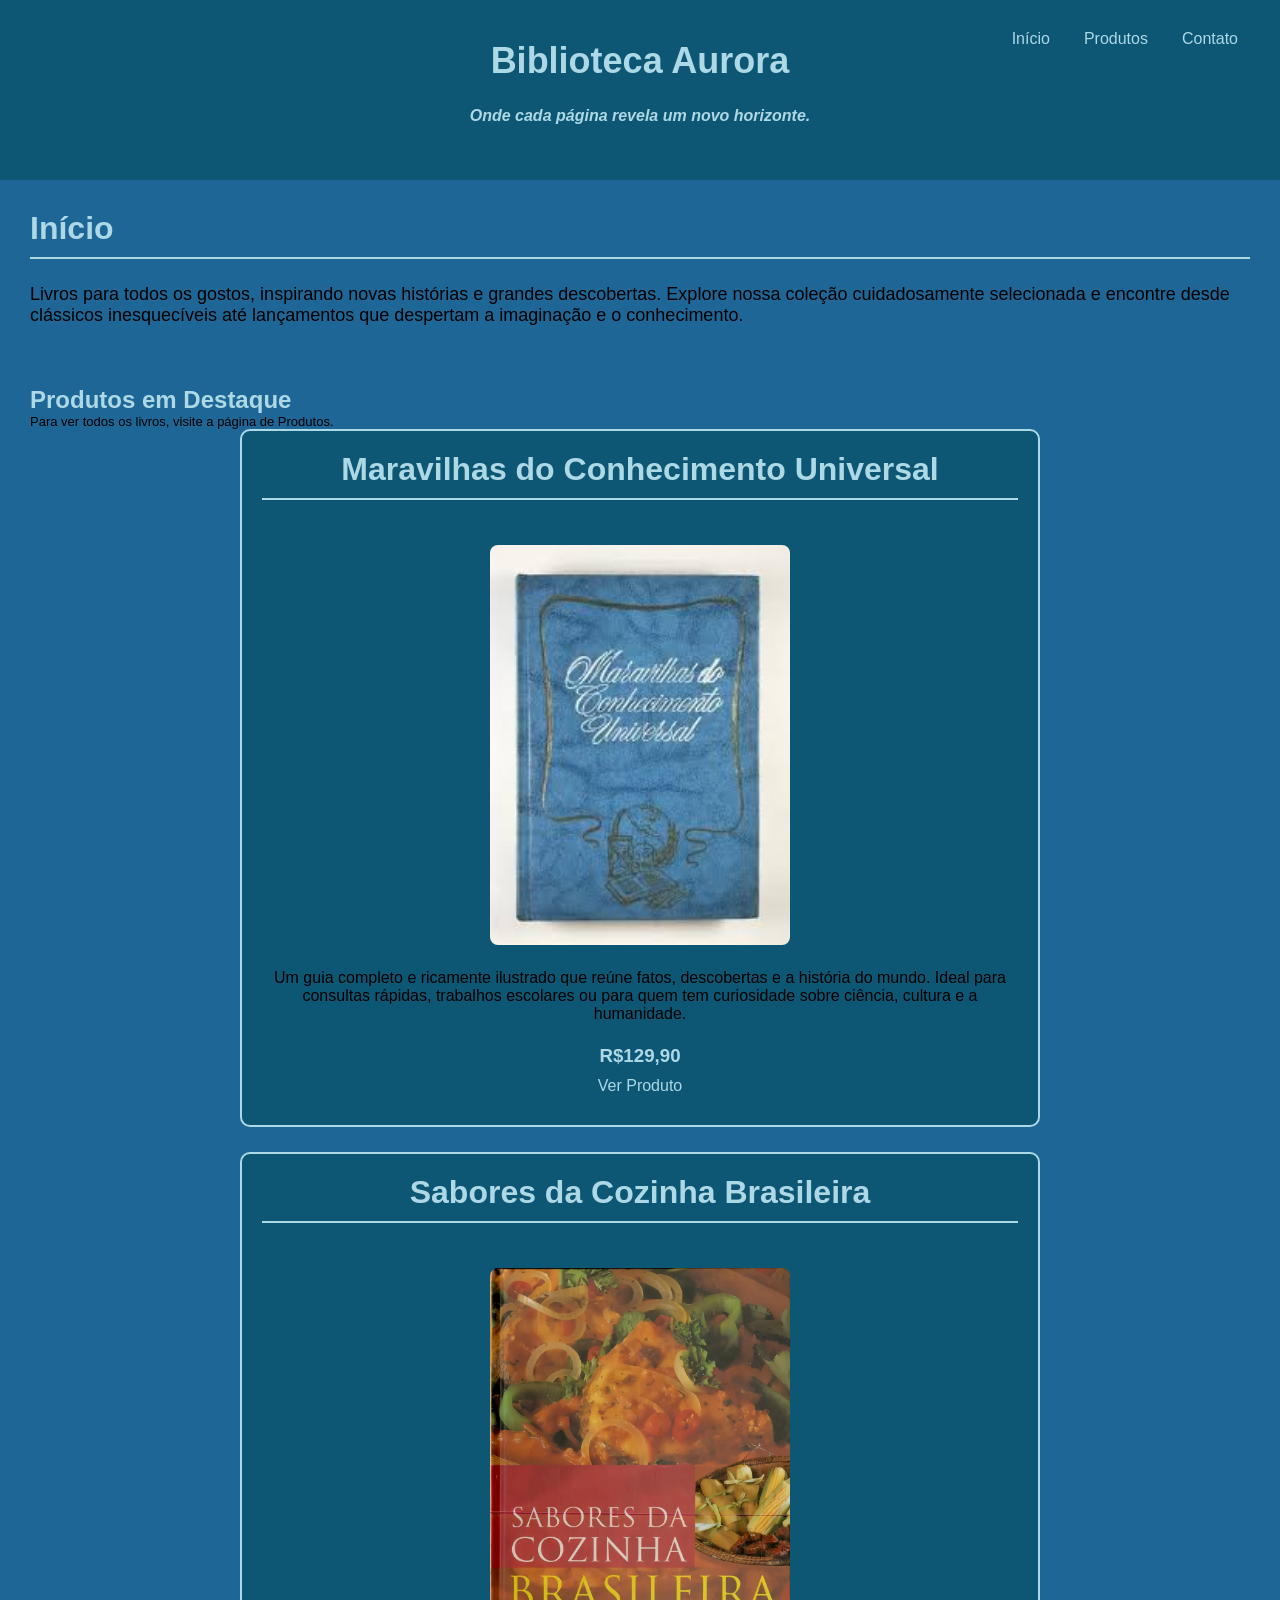
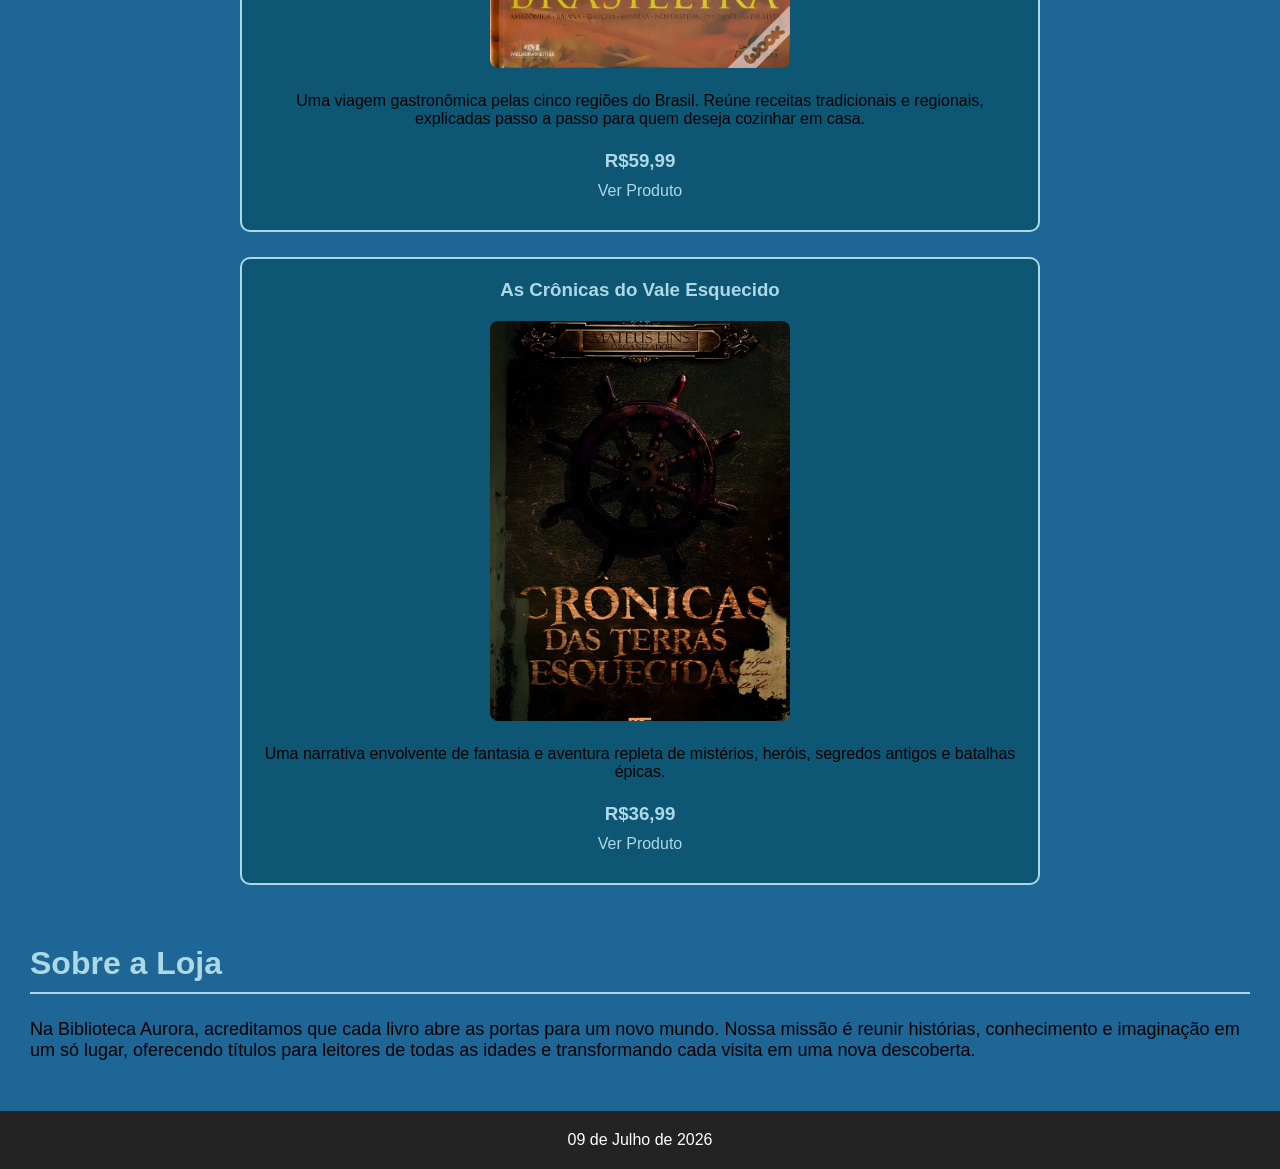
==== index.html @ 3c2f038d "Add files via upload" ====
<!DOCTYPE html>
<html lang="pt-br">

<head>
    <meta charset="UTF-8">
    <meta name="viewport" content="width=device-width, initial-scale=1.0">
    <title>Biblioteca Aurora</title>
    <link rel="stylesheet" href="style.css">
</head>

<body>
<!--Header e menu de navegação, visto em todas as páginas-->
    <header>
        <h1>Biblioteca Aurora</h1>
        <h3>Onde cada página revela um novo horizonte.</h3>

        <nav>
            <ul>
                <li><a href="index.html">Início</a></li>
                <li><a href="produtos.html">Produtos</a></li>
                <li><a href="contato.html">Contato</a></li>
            </ul>
        </nav>
    </header>

    <main>
<!--Banner-->
        <section class="banner">
            <h2>Início</h2>
            <p>Livros para todos os gostos, inspirando novas histórias e grandes descobertas. Explore nossa coleção
            cuidadosamente selecionada e encontre desde clássicos inesquecíveis até lançamentos que despertam a
            imaginação e o conhecimento.</p>
        </section>

<!--Seção de produtos em destaque-->

        <section >
            <h1>Produtos em Destaque</h1>
            <p class="aviso">Para ver todos os livros, visite a página de Produtos.</p>
            <div class="produtosdestq">
                <article class="card">
                    <h2>Maravilhas do Conhecimento Universal</h2>
                    <figure>
                        <img src="enciclo.webp" alt="Enciclopédia do Conhecimento Universal">
                        <figcaption>
                            Um guia completo e ricamente ilustrado que reúne fatos, descobertas e a história do mundo.
                            Ideal para consultas rápidas, trabalhos escolares ou para quem tem curiosidade sobre
                            ciência, cultura e a humanidade.<br>
                        </figcaption>
                    </figure>
                    <h3><br>R$129,90</h3>
                    <a class="button" href="produtos.html#enciclopedia">Ver Produto</a>
                </article>
                <article class="card">
                    <h2>Sabores da Cozinha Brasileira</h2>
                    <figure>
                        <img src="culin.webp" alt="Sabores da Cozinha Brasileira">
                        <figcaption>
                            Uma viagem gastronômica pelas cinco regiões do Brasil. Reúne receitas tradicionais e
                            regionais, explicadas passo a passo para quem deseja cozinhar em casa.<br>
                        </figcaption>
                    </figure>
                    <h3> <br>R$59,99</h3>
                    <a class="button" href="produtos.html#culinaria">Ver Produto</a>
                </article>
                <article class="card">
                    <h3>As Crônicas do Vale Esquecido</h3>
                    <figure>
                        <img src="cronic.webp" alt="As Crônicas do Vale Esquecido">
                        <figcaption>
                            Uma narrativa envolvente de fantasia e aventura repleta de mistérios, heróis, segredos
                            antigos e batalhas épicas.<br>
                        </figcaption>
                    </figure>
                    <h3><br>R$36,99</h3>
                    <a class="button" href="produtos.html#cronicas">Ver Produto</a>

                </article>

            </div>

        </section>
<!--Seção sobre a loja-->
        <section class="sobre">
            <h2>Sobre a Loja</h2>

            <p>
                Na Biblioteca Aurora, acreditamos que cada livro abre as portas para um novo mundo. Nossa missão é
                reunir histórias, conhecimento e imaginação em um só lugar, oferecendo títulos para leitores de todas as
                idades e transformando cada visita em uma nova descoberta.
            </p>
        </section>
    </main>

<!--Footer, visto em todas as página-->

    <footer>
     <time datetime="2026-07-09">09 de Julho de 2026</time>
    </footer>
</body>

</html>
---- style.css ----
@font-face {
    font-family: "LeagueSpartan-Bold";
    src: url("fonts/LeagueSpartan-Bold.ttf");
}

@font-face {
    font-family: "BeVietnamPro";
    src: url("fonts/BeVietnamPro-Regular.ttf");
}

@font-face {
    font-family: "BeVietnamPro-Bold";
    src: url("fonts/BeVietnamPro-Bold.ttf");
}

* {
    margin: 0;
    padding: 0;
    box-sizing: border-box;
}

body{
    font-family: "BeVietnamPro", sans-serif;
    background-color: rgb(30, 102, 150);

    min-height: 100vh;
    display: flex;
    flex-direction: column;
}



header {
    font-size: large;
    position: relative;
    background-color:rgb(13, 87, 116);
    padding: 40px 30px;
    text-align: center;
}

header h1 {
    font-family: "LeagueSpartan-Bold", sans-serif;
    color: lightblue;
    margin-bottom: 10px;
}

header h3 {
    color: lightblue;
    padding: 15px;
    font-size: medium;
    font-style: italic;
}

nav {
    position: absolute;
    top: 30px;
    right: 30px;
}

nav ul {
    display: flex;
    list-style: none;
    gap: 10px;
    margin: 0;
    padding: 0;
    font-size: medium;
}

nav a {
    font-family: "BeVietnamPro", sans-serif;
    color: lightblue;
    text-decoration: none;
    padding: 8px 12px;
    border-radius: 6px;
}

nav a:hover {
    background-color: rgb(13, 87, 116);
    font-family: "BeVietnamPro-Bold";
}

form {
    background-color:rgb(13, 87, 116);
    border: 2px solid lightblue;
    border-radius: 10px;
    padding: 20px;
    text-align: left;
    font-size:larger;

}

h1, h2, h3, h4 {
    font-family: "LeagueSpartan-Bold", sans-serif;
    color: lightblue;
}

main{
    flex: 1;
}

main p {
    font-size: large
}

.banner p{
    font-size: large
}

.aviso{
    font-size: small
}

.produtosdestq {
    display: flex;
    justify-content: center;
    gap: 25px;
    flex-wrap: wrap;
}

.catalogo {
    display: flex;
    justify-content: center;
    gap: 25px;
    flex-wrap: wrap;
}

.card {
    max-width: 800px;
    max-height: 800px;
    background-color:rgb(13, 87, 116);
    border: 2px solid lightblue;
    border-radius: 10px;
    padding: 20px;
    text-align: center;
}

section {
    padding: 30px;
}

section h2 {
    font-size: 2rem;
    border-bottom: 2px solid lightblue;
    padding-bottom: 10px;
    margin-bottom: 25px; 
}

img {
    width: 300px;
    height: 400px;
    object-fit: cover;
    border-radius: 8px;
    margin: 20px auto;
}

.button {
    display:inline-block;
    padding: 10px 20px;
    background-color:rgb(13, 87, 116);
    color:lightblue;
    border-radius: 8px;
    text-decoration: none;
    cursor: pointer;
}

.button:hover {
    font-family: "BeVietnamPro-Bold";
    background-color:rgb(13, 87, 116);
}

footer {
    background-color: rgb(35, 35, 35);
    color:white;
    padding: 20px;
    margin-top: 20px;
    text-align: center;
}
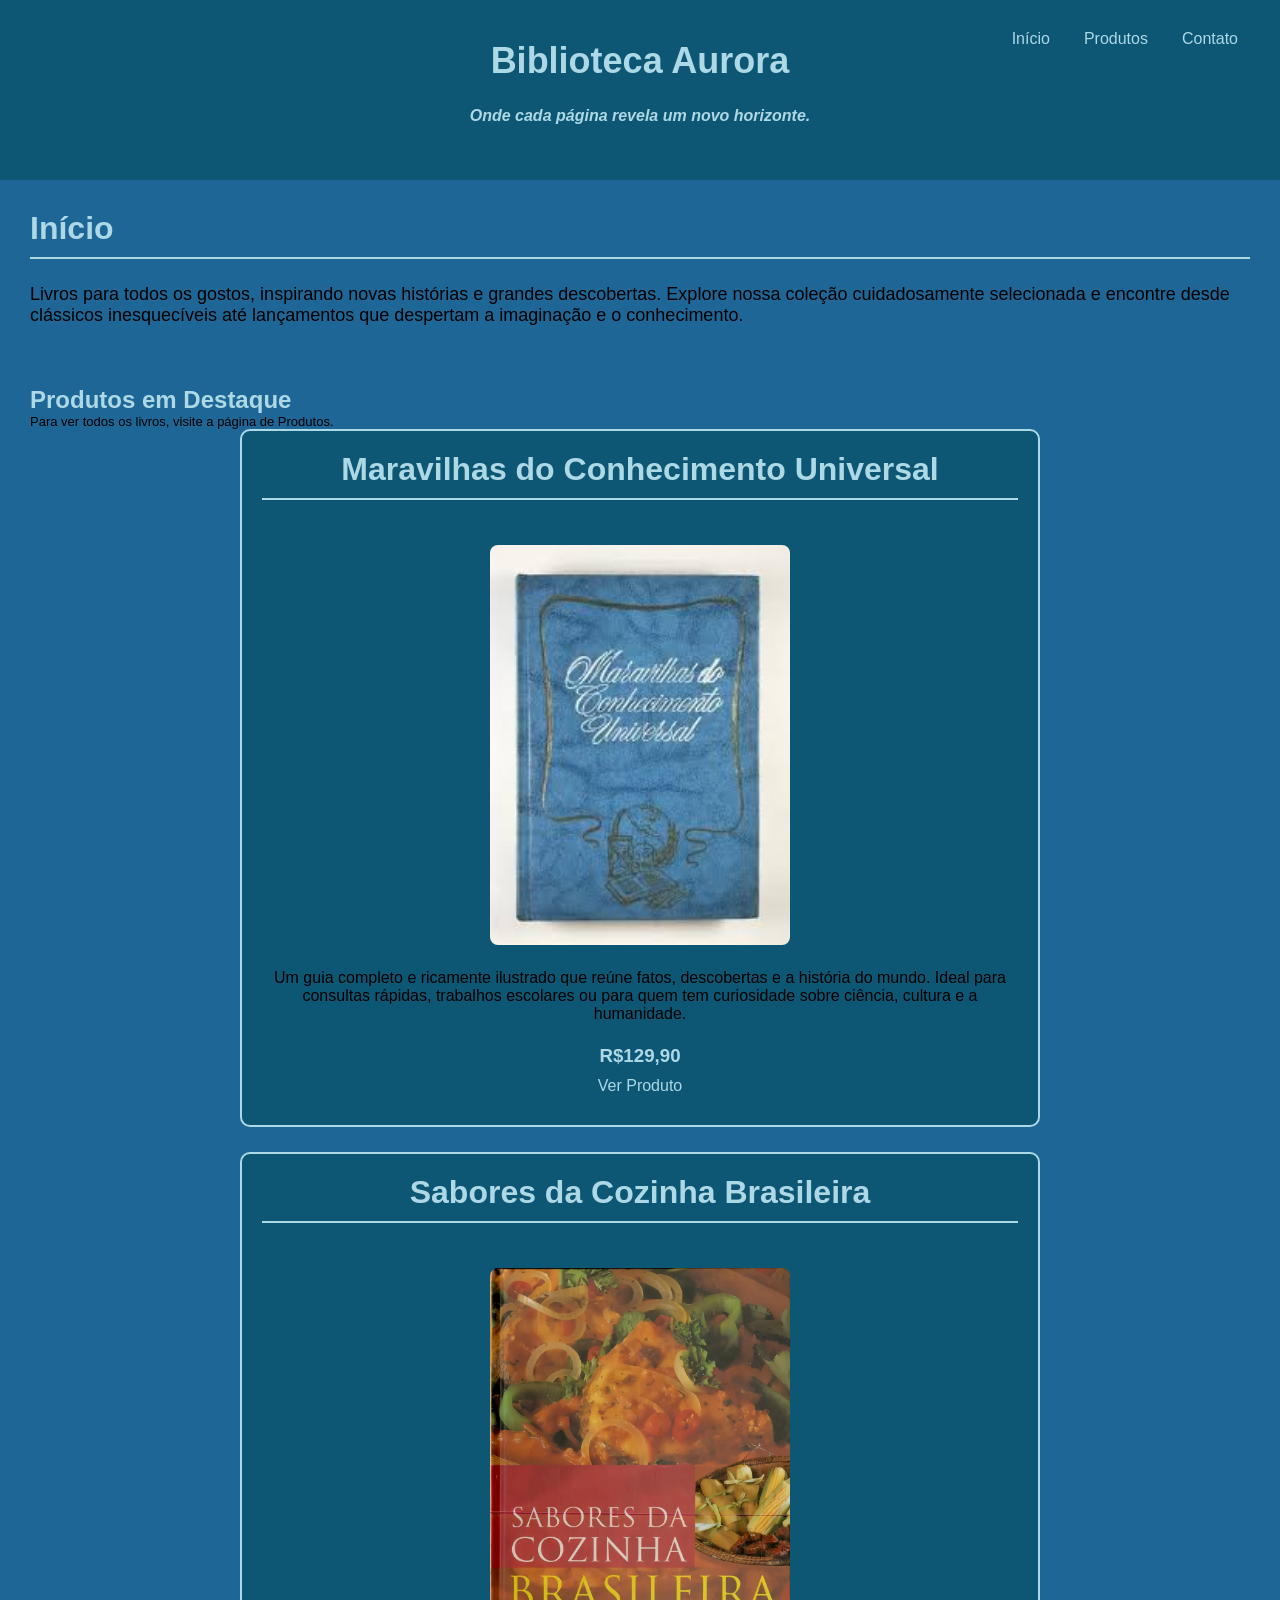
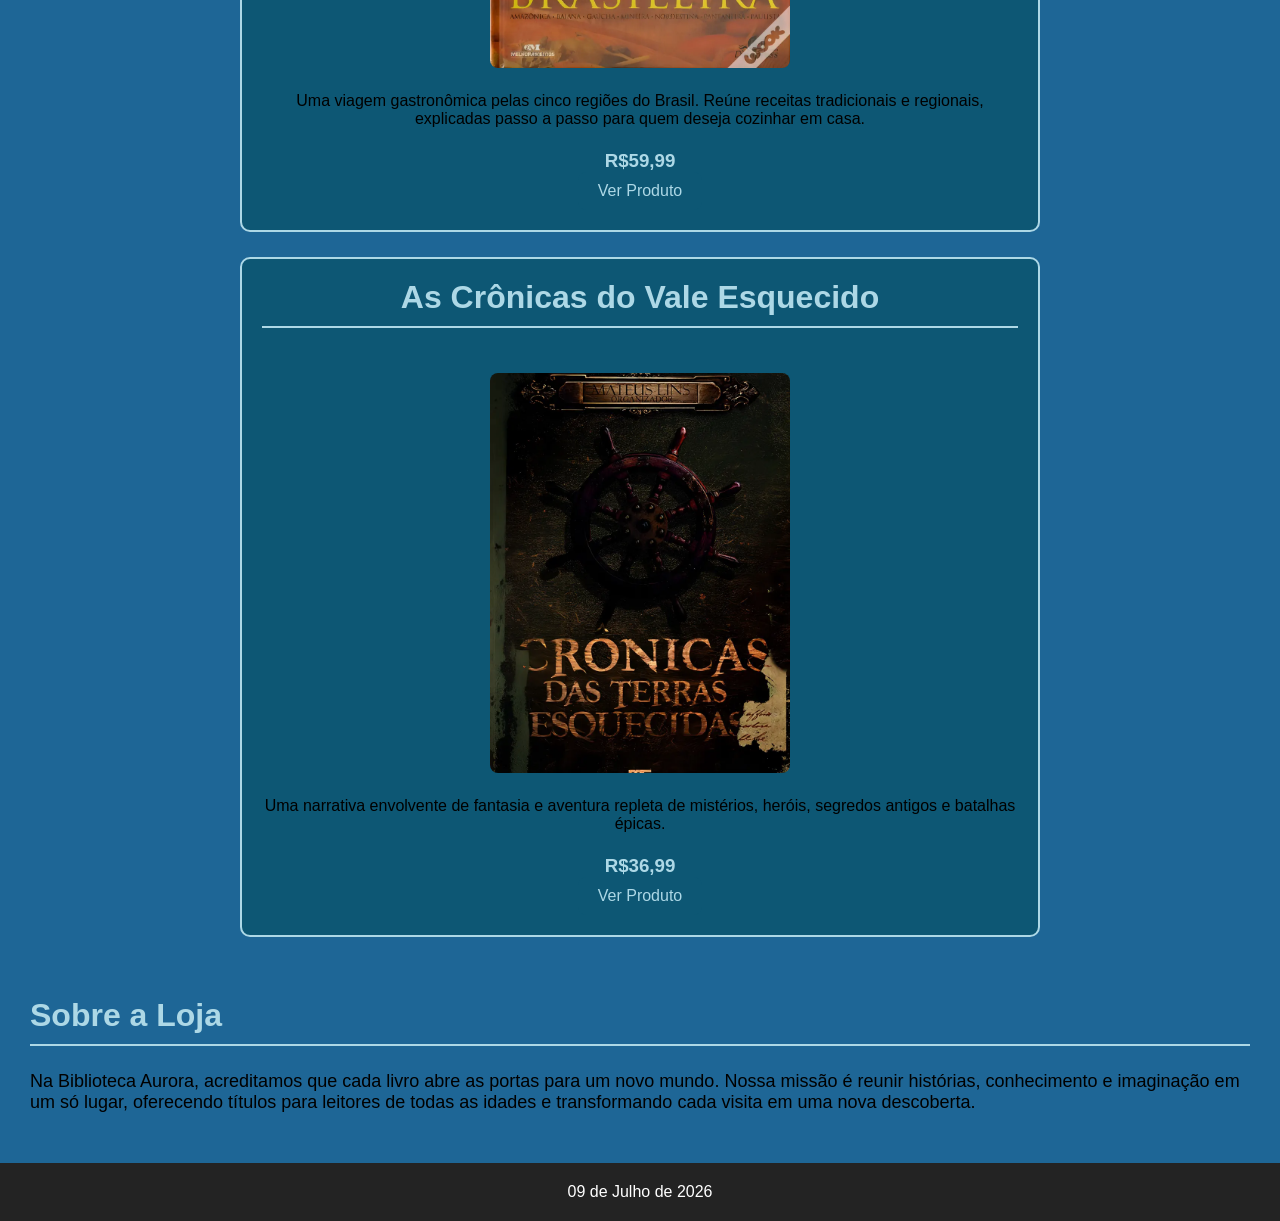
==== commit f9342b33: "Update index.html" ====
--- a/index.html
+++ b/index.html
@@ -64,7 +64,7 @@
                     <a class="button" href="produtos.html#culinaria">Ver Produto</a>
                 </article>
                 <article class="card">
-                    <h3>As Crônicas do Vale Esquecido</h3>
+                    <h2>As Crônicas do Vale Esquecido</h2>
                     <figure>
                         <img src="cronic.webp" alt="As Crônicas do Vale Esquecido">
                         <figcaption>
@@ -99,4 +99,4 @@
     </footer>
 </body>
 
-</html>+</html>
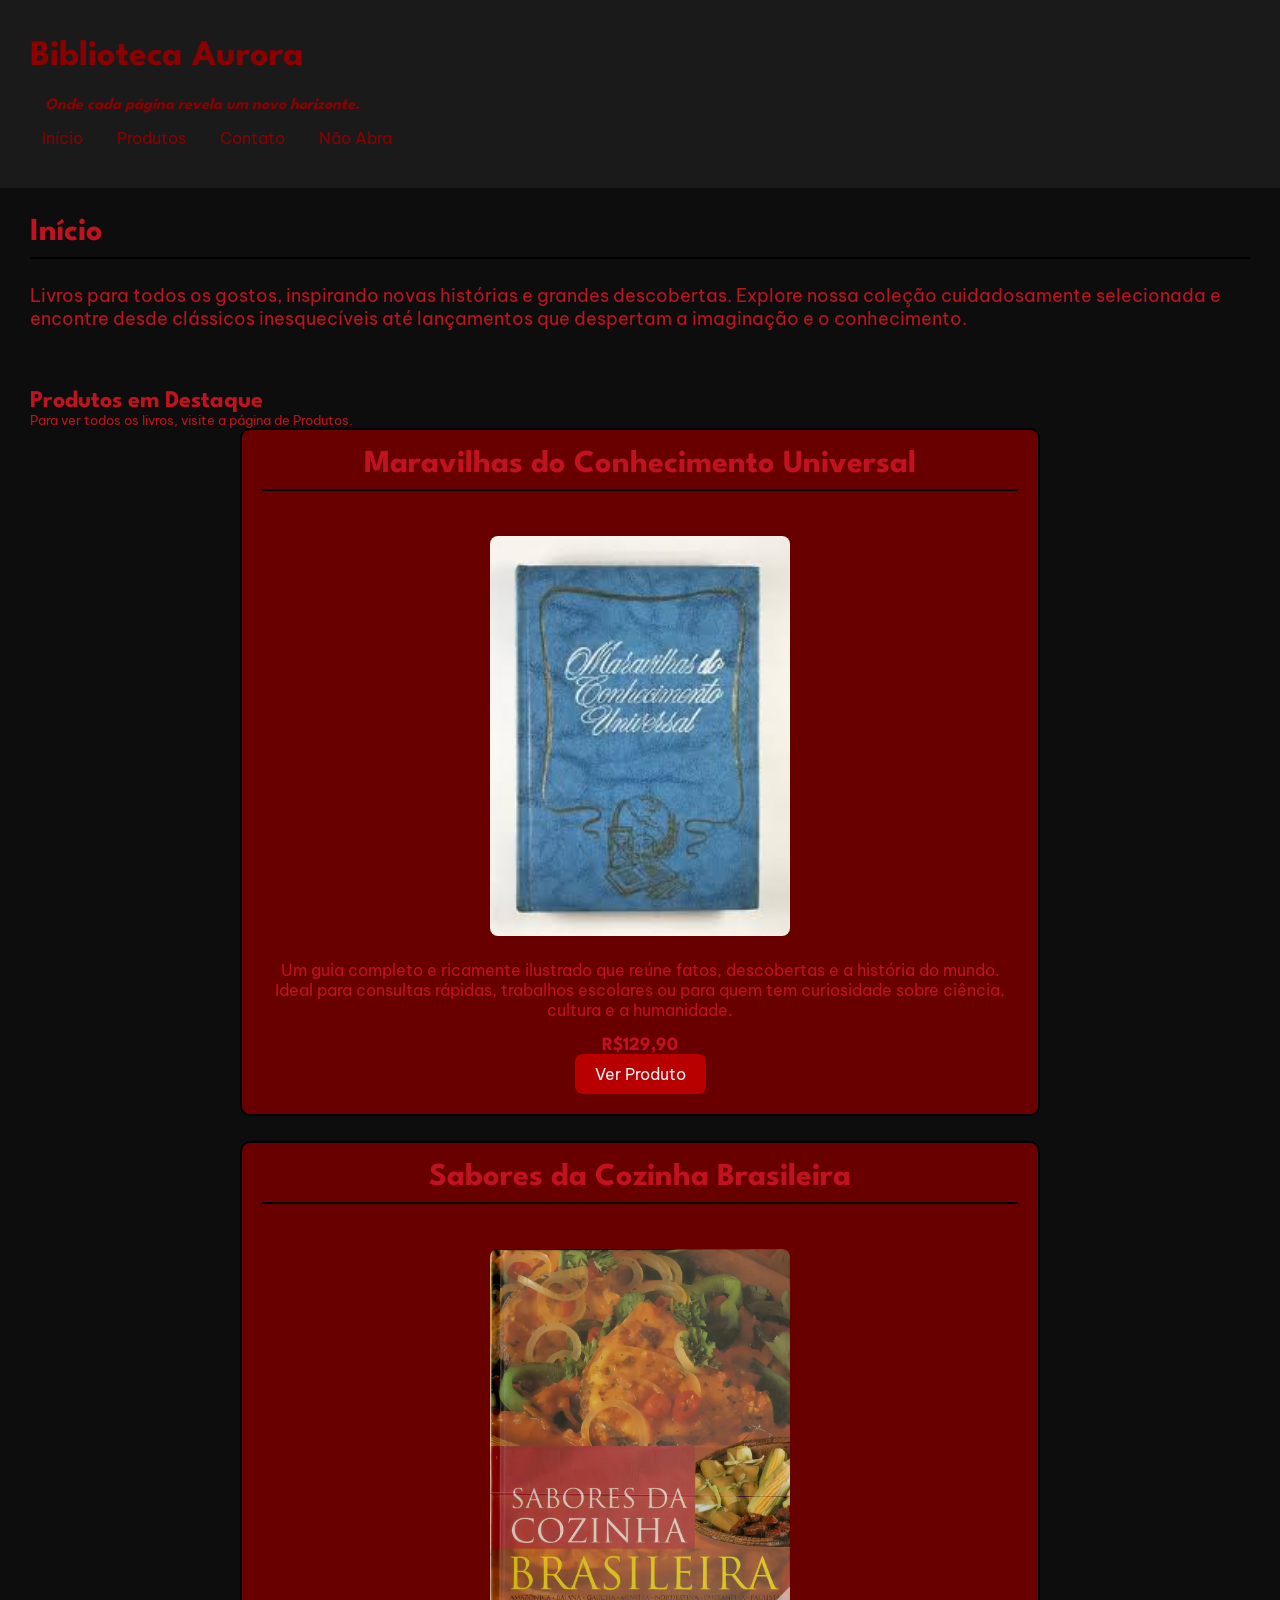
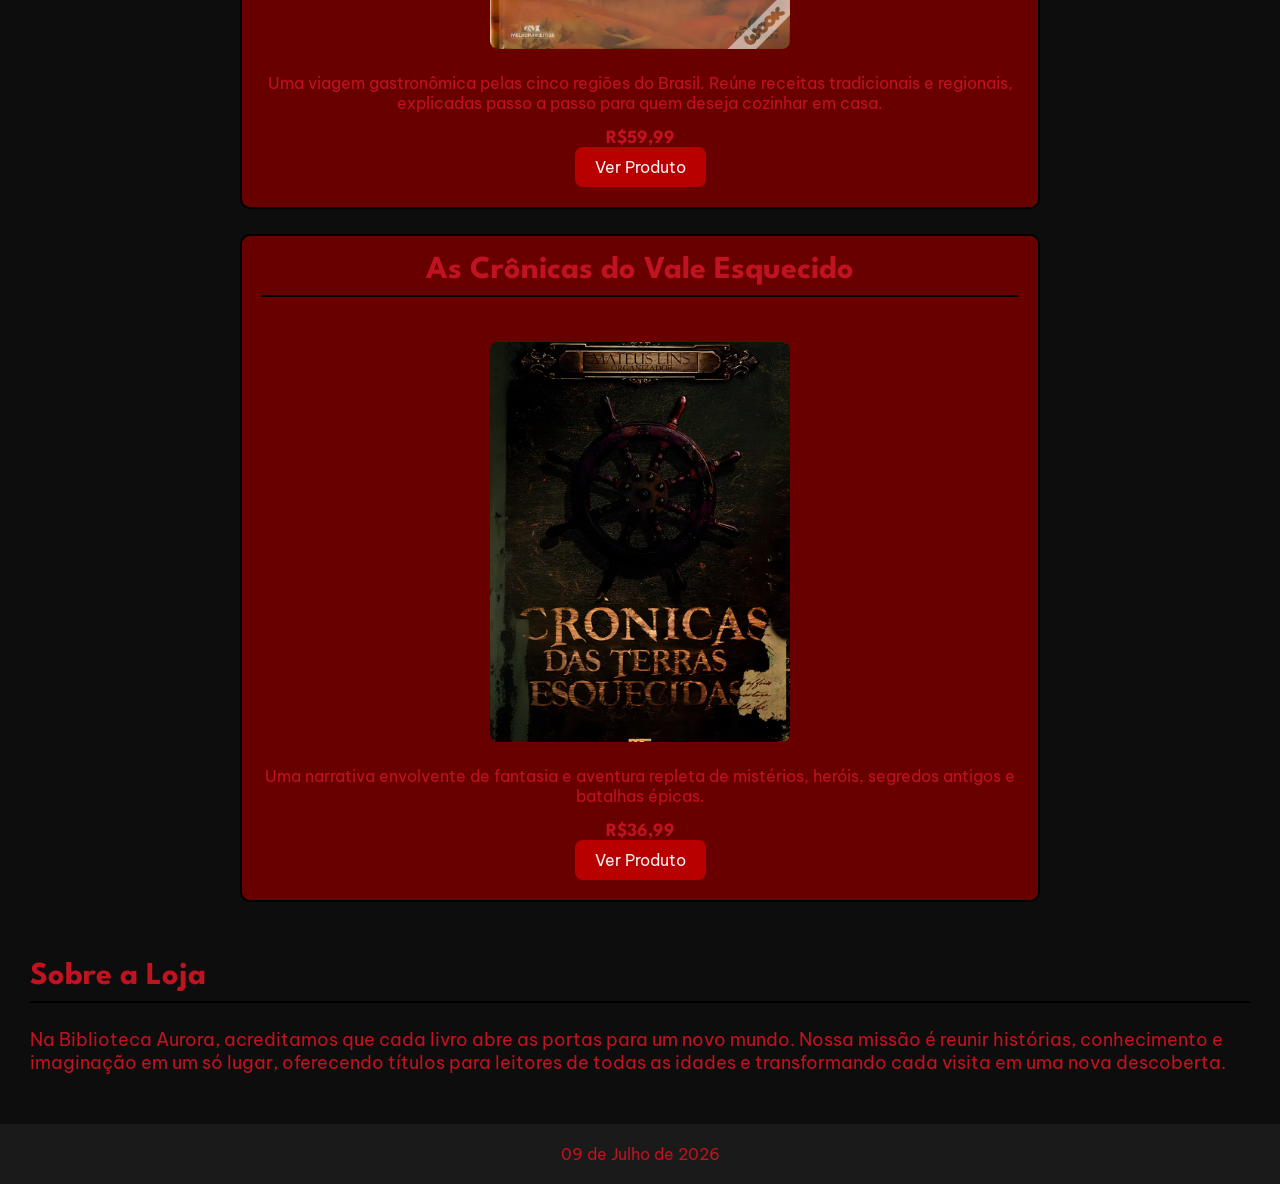
==== commit cebbfa31: "satanico2" ====
--- a/index.html
+++ b/index.html
@@ -1,102 +1,109 @@
-<!DOCTYPE html>
+<!doctype html>
 <html lang="pt-br">
+  <head>
+    <meta charset="UTF-8" />
+    <meta name="viewport" content="width=device-width, initial-scale=1.0" />
+    <title>Biblioteca Aurora</title>
+    <link rel="stylesheet" href="style.css" />
+  </head>
 
-<head>
-    <meta charset="UTF-8">
-    <meta name="viewport" content="width=device-width, initial-scale=1.0">
-    <title>Biblioteca Aurora</title>
-    <link rel="stylesheet" href="style.css">
-</head>
+  <body>
+    <!--Header e menu de navegação, visto em todas as páginas-->
+    <header>
+      <h1>Biblioteca Aurora</h1>
+      <h3>Onde cada página revela um novo horizonte.</h3>
 
-<body>
-<!--Header e menu de navegação, visto em todas as páginas-->
-    <header>
-        <h1>Biblioteca Aurora</h1>
-        <h3>Onde cada página revela um novo horizonte.</h3>
-
-        <nav>
-            <ul>
-                <li><a href="index.html">Início</a></li>
-                <li><a href="produtos.html">Produtos</a></li>
-                <li><a href="contato.html">Contato</a></li>
-            </ul>
-        </nav>
+      <nav>
+        <ul>
+          <li><a href="index.html">Início</a></li>
+          <li><a href="produtos.html">Produtos</a></li>
+          <li><a href="contato.html">Contato</a></li>
+          <li><a href="nãoabra.html">Não Abra</a></li>
+        </ul>
+      </nav>
     </header>
 
     <main>
-<!--Banner-->
-        <section class="banner">
-            <h2>Início</h2>
-            <p>Livros para todos os gostos, inspirando novas histórias e grandes descobertas. Explore nossa coleção
-            cuidadosamente selecionada e encontre desde clássicos inesquecíveis até lançamentos que despertam a
-            imaginação e o conhecimento.</p>
-        </section>
+      <!--Banner-->
+      <section class="banner">
+        <h2>Início</h2>
+        <p>
+          Livros para todos os gostos, inspirando novas histórias e grandes
+          descobertas. Explore nossa coleção cuidadosamente selecionada e
+          encontre desde clássicos inesquecíveis até lançamentos que despertam a
+          imaginação e o conhecimento.
+        </p>
+      </section>
 
-<!--Seção de produtos em destaque-->
+      <!--Seção de produtos em destaque-->
 
-        <section >
-            <h1>Produtos em Destaque</h1>
-            <p class="aviso">Para ver todos os livros, visite a página de Produtos.</p>
-            <div class="produtosdestq">
-                <article class="card">
-                    <h2>Maravilhas do Conhecimento Universal</h2>
-                    <figure>
-                        <img src="enciclo.webp" alt="Enciclopédia do Conhecimento Universal">
-                        <figcaption>
-                            Um guia completo e ricamente ilustrado que reúne fatos, descobertas e a história do mundo.
-                            Ideal para consultas rápidas, trabalhos escolares ou para quem tem curiosidade sobre
-                            ciência, cultura e a humanidade.<br>
-                        </figcaption>
-                    </figure>
-                    <h3><br>R$129,90</h3>
-                    <a class="button" href="produtos.html#enciclopedia">Ver Produto</a>
-                </article>
-                <article class="card">
-                    <h2>Sabores da Cozinha Brasileira</h2>
-                    <figure>
-                        <img src="culin.webp" alt="Sabores da Cozinha Brasileira">
-                        <figcaption>
-                            Uma viagem gastronômica pelas cinco regiões do Brasil. Reúne receitas tradicionais e
-                            regionais, explicadas passo a passo para quem deseja cozinhar em casa.<br>
-                        </figcaption>
-                    </figure>
-                    <h3> <br>R$59,99</h3>
-                    <a class="button" href="produtos.html#culinaria">Ver Produto</a>
-                </article>
-                <article class="card">
-                    <h2>As Crônicas do Vale Esquecido</h2>
-                    <figure>
-                        <img src="cronic.webp" alt="As Crônicas do Vale Esquecido">
-                        <figcaption>
-                            Uma narrativa envolvente de fantasia e aventura repleta de mistérios, heróis, segredos
-                            antigos e batalhas épicas.<br>
-                        </figcaption>
-                    </figure>
-                    <h3><br>R$36,99</h3>
-                    <a class="button" href="produtos.html#cronicas">Ver Produto</a>
+      <section>
+        <h1>Produtos em Destaque</h1>
+        <p class="aviso">
+          Para ver todos os livros, visite a página de Produtos.
+        </p>
+        <div class="produtosdestq">
+          <article class="card">
+            <h2>Maravilhas do Conhecimento Universal</h2>
+            <figure>
+              <img
+                src="enciclo.webp"
+                alt="Enciclopédia do Conhecimento Universal"
+              />
+              <figcaption>
+                Um guia completo e ricamente ilustrado que reúne fatos,
+                descobertas e a história do mundo. Ideal para consultas rápidas,
+                trabalhos escolares ou para quem tem curiosidade sobre ciência,
+                cultura e a humanidade.<br />
+              </figcaption>
+            </figure>
+            <h3><br />R$129,90</h3>
+            <a class="button" href="produtos.html#enciclopedia">Ver Produto</a>
+          </article>
+          <article class="card">
+            <h2>Sabores da Cozinha Brasileira</h2>
+            <figure>
+              <img src="culin.webp" alt="Sabores da Cozinha Brasileira" />
+              <figcaption>
+                Uma viagem gastronômica pelas cinco regiões do Brasil. Reúne
+                receitas tradicionais e regionais, explicadas passo a passo para
+                quem deseja cozinhar em casa.<br />
+              </figcaption>
+            </figure>
+            <h3><br />R$59,99</h3>
+            <a class="button" href="produtos.html#culinaria">Ver Produto</a>
+          </article>
+          <article class="card">
+            <h2>As Crônicas do Vale Esquecido</h2>
+            <figure>
+              <img src="cronic.webp" alt="As Crônicas do Vale Esquecido" />
+              <figcaption>
+                Uma narrativa envolvente de fantasia e aventura repleta de
+                mistérios, heróis, segredos antigos e batalhas épicas.<br />
+              </figcaption>
+            </figure>
+            <h3><br />R$36,99</h3>
+            <a class="button" href="produtos.html#cronicas">Ver Produto</a>
+          </article>
+        </div>
+      </section>
+      <!--Seção sobre a loja-->
+      <section class="sobre">
+        <h2>Sobre a Loja</h2>
 
-                </article>
-
-            </div>
-
-        </section>
-<!--Seção sobre a loja-->
-        <section class="sobre">
-            <h2>Sobre a Loja</h2>
-
-            <p>
-                Na Biblioteca Aurora, acreditamos que cada livro abre as portas para um novo mundo. Nossa missão é
-                reunir histórias, conhecimento e imaginação em um só lugar, oferecendo títulos para leitores de todas as
-                idades e transformando cada visita em uma nova descoberta.
-            </p>
-        </section>
+        <p>
+          Na Biblioteca Aurora, acreditamos que cada livro abre as portas para
+          um novo mundo. Nossa missão é reunir histórias, conhecimento e
+          imaginação em um só lugar, oferecendo títulos para leitores de todas
+          as idades e transformando cada visita em uma nova descoberta.
+        </p>
+      </section>
     </main>
 
-<!--Footer, visto em todas as página-->
+    <!--Footer, visto em todas as página-->
 
     <footer>
-     <time datetime="2026-07-09">09 de Julho de 2026</time>
+      <time datetime="2026-07-09">09 de Julho de 2026</time>
     </footer>
-</body>
-
+  </body>
 </html>
--- a/style.css
+++ b/style.css
@@ -1,177 +1,188 @@
 @font-face {
-    font-family: "LeagueSpartan-Bold";
-    src: url("fonts/LeagueSpartan-Bold.ttf");
+  font-family: "LeagueSpartan-Bold";
+  src: url("LeagueSpartan-Bold.ttf");
 }
 
 @font-face {
-    font-family: "BeVietnamPro";
-    src: url("fonts/BeVietnamPro-Regular.ttf");
+  font-family: "BeVietnamPro";
+  src: url("BeVietnamPro-Regular.ttf");
 }
 
 @font-face {
-    font-family: "BeVietnamPro-Bold";
-    src: url("fonts/BeVietnamPro-Bold.ttf");
+  font-family: "BeVietnamPro-Bold";
+  src: url("BeVietnamPro-Bold.ttf");
 }
 
 * {
-    margin: 0;
-    padding: 0;
-    box-sizing: border-box;
+  margin: 0;
+  padding: 0;
+  box-sizing: border-box;
 }
 
-body{
-    font-family: "BeVietnamPro", sans-serif;
-    background-color: rgb(30, 102, 150);
+body {
+  font-family: "BeVietnamPro", sans-serif;
+  background-color: #0d0d0d;
 
-    min-height: 100vh;
-    display: flex;
-    flex-direction: column;
+  min-height: 100vh;
+  display: flex;
+  flex-direction: column;
 }
 
-
-
 header {
-    font-size: large;
-    position: relative;
-    background-color:rgb(13, 87, 116);
-    padding: 40px 30px;
-    text-align: center;
+  font-size: large;
+  position: relative;
+  background-color: #1a1a1a;
+  padding: 40px 30px;
+  text-align: center;
 }
 
 header h1 {
-    font-family: "LeagueSpartan-Bold", sans-serif;
-    color: lightblue;
-    margin-bottom: 10px;
+  font-family: "LeagueSpartan-Bold", sans-serif;
+  color: #8b0000;
+  margin-bottom: 10px;
+  text-align: left;
 }
 
 header h3 {
-    color: lightblue;
-    padding: 15px;
-    font-size: medium;
-    font-style: italic;
+  color: #8b0000;
+  padding: 15px;
+  font-size: medium;
+  font-style: italic;
+  text-align: left;
 }
 
 nav {
-    position: absolute;
-    top: 30px;
-    right: 30px;
+  text-align: center;
+  top: 30px;
+  right: 30px;
 }
 
 nav ul {
-    display: flex;
-    list-style: none;
-    gap: 10px;
-    margin: 0;
-    padding: 0;
-    font-size: medium;
+  display: flex;
+  list-style: none;
+  gap: 10px;
+  margin: 0;
+  padding: 0;
+  font-size: medium;
+  text-align: center;
 }
 
 nav a {
-    font-family: "BeVietnamPro", sans-serif;
-    color: lightblue;
-    text-decoration: none;
-    padding: 8px 12px;
-    border-radius: 6px;
+  font-family: "BeVietnamPro", sans-serif;
+  color: #8b0000;
+  text-decoration: none;
+  padding: 8px 12px;
+  border-radius: 6px;
 }
 
 nav a:hover {
-    background-color: rgb(13, 87, 116);
-    font-family: "BeVietnamPro-Bold";
+  background-color: #b90000;
+  font-family: "BeVietnamPro-Bold";
 }
 
 form {
-    background-color:rgb(13, 87, 116);
-    border: 2px solid lightblue;
-    border-radius: 10px;
-    padding: 20px;
-    text-align: left;
-    font-size:larger;
-
+  background-color: #ff0000;
+  border: 2px solid rgb(0, 0, 0);
+  border-radius: 10px;
+  padding: 20px;
+  text-align: left;
+  font-size: larger;
 }
 
-h1, h2, h3, h4 {
-    font-family: "LeagueSpartan-Bold", sans-serif;
-    color: lightblue;
+h1,
+h2,
+h3,
+h4 {
+  font-family: "LeagueSpartan-Bold", sans-serif;
+  color: #c1121f;
 }
 
-main{
-    flex: 1;
+main {
+  flex: 1;
 }
 
 main p {
-    font-size: large
+  font-size: large;
 }
 
-.banner p{
-    font-size: large
+.banner p {
+  font-size: large;
 }
 
-.aviso{
-    font-size: small
+.aviso {
+  font-size: small;
 }
 
 .produtosdestq {
-    display: flex;
-    justify-content: center;
-    gap: 25px;
-    flex-wrap: wrap;
+  display: flex;
+  justify-content: center;
+  gap: 25px;
+  flex-wrap: wrap;
 }
 
 .catalogo {
-    display: flex;
-    justify-content: center;
-    gap: 25px;
-    flex-wrap: wrap;
+  display: flex;
+  justify-content: center;
+  gap: 25px;
+  flex-wrap: wrap;
 }
 
 .card {
-    max-width: 800px;
-    max-height: 800px;
-    background-color:rgb(13, 87, 116);
-    border: 2px solid lightblue;
-    border-radius: 10px;
-    padding: 20px;
-    text-align: center;
+  max-width: 800px;
+  max-height: 800px;
+  background-color: #680000;
+  border: 2px solid rgb(0, 0, 0);
+  border-radius: 10px;
+  padding: 20px;
+  text-align: center;
 }
 
 section {
-    padding: 30px;
+  padding: 30px;
+  color: #c1121f;
 }
 
 section h2 {
-    font-size: 2rem;
-    border-bottom: 2px solid lightblue;
-    padding-bottom: 10px;
-    margin-bottom: 25px; 
+  font-size: 2rem;
+  border-bottom: 2px solid rgb(0, 0, 0);
+  padding-bottom: 10px;
+  margin-bottom: 25px;
 }
 
 img {
-    width: 300px;
-    height: 400px;
-    object-fit: cover;
-    border-radius: 8px;
-    margin: 20px auto;
+  width: 300px;
+  height: 400px;
+  object-fit: cover;
+  border-radius: 8px;
+  margin: 20px auto;
 }
 
 .button {
-    display:inline-block;
-    padding: 10px 20px;
-    background-color:rgb(13, 87, 116);
-    color:lightblue;
-    border-radius: 8px;
-    text-decoration: none;
-    cursor: pointer;
+  display: inline-block;
+  padding: 10px 20px;
+  background-color: #b90000;
+  color: #f2f2f2;
+  border-radius: 8px;
+  text-decoration: none;
+  cursor: pointer;
 }
 
 .button:hover {
-    font-family: "BeVietnamPro-Bold";
-    background-color:rgb(13, 87, 116);
+  font-family: "BeVietnamPro-Bold";
+  background-color: #dd0000;
 }
 
 footer {
-    background-color: rgb(35, 35, 35);
-    color:white;
-    padding: 20px;
-    margin-top: 20px;
-    text-align: center;
-}+  background-color: #1a1a1a;
+  color: #c1121f;
+  padding: 20px;
+  margin-top: 20px;
+  text-align: center;
+}
+main p {
+  color: #c1121f;
+}
+img#paulao{
+    height: 2000px;
+    width: 2000px;
+}
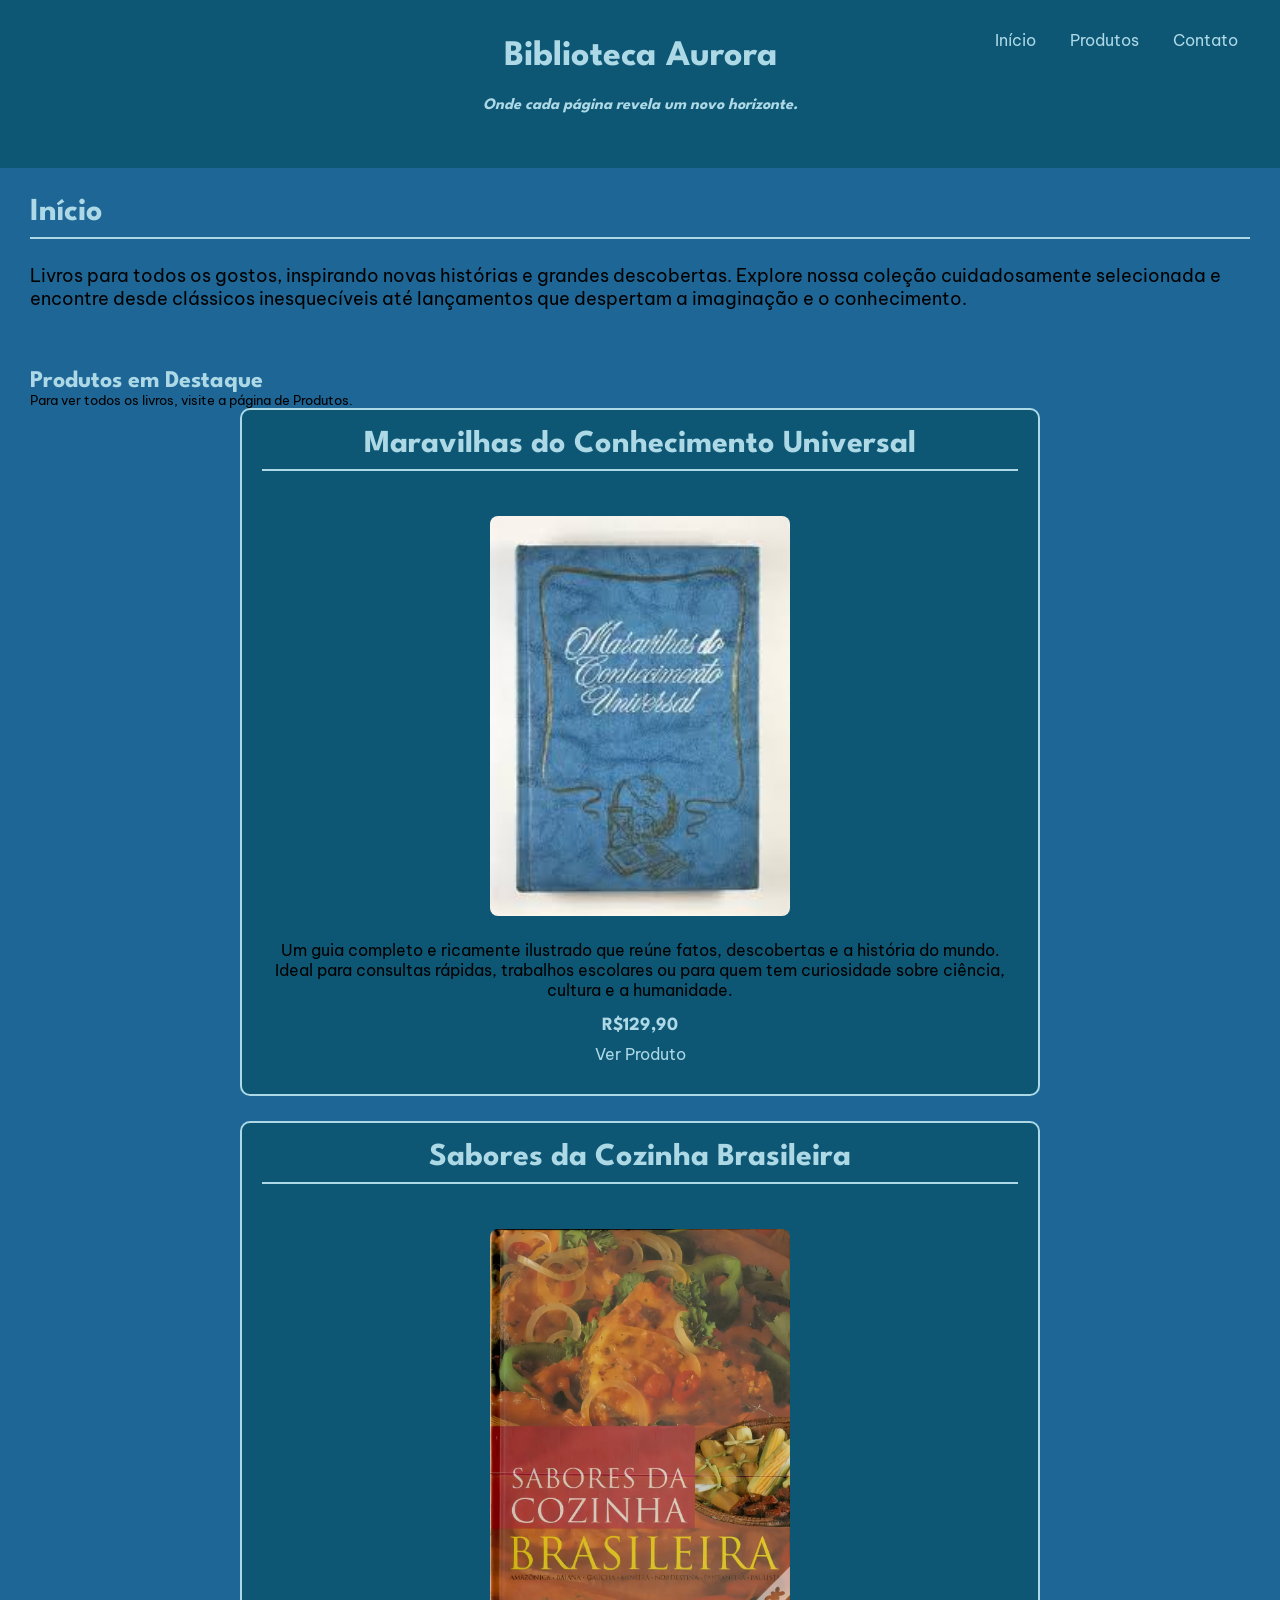
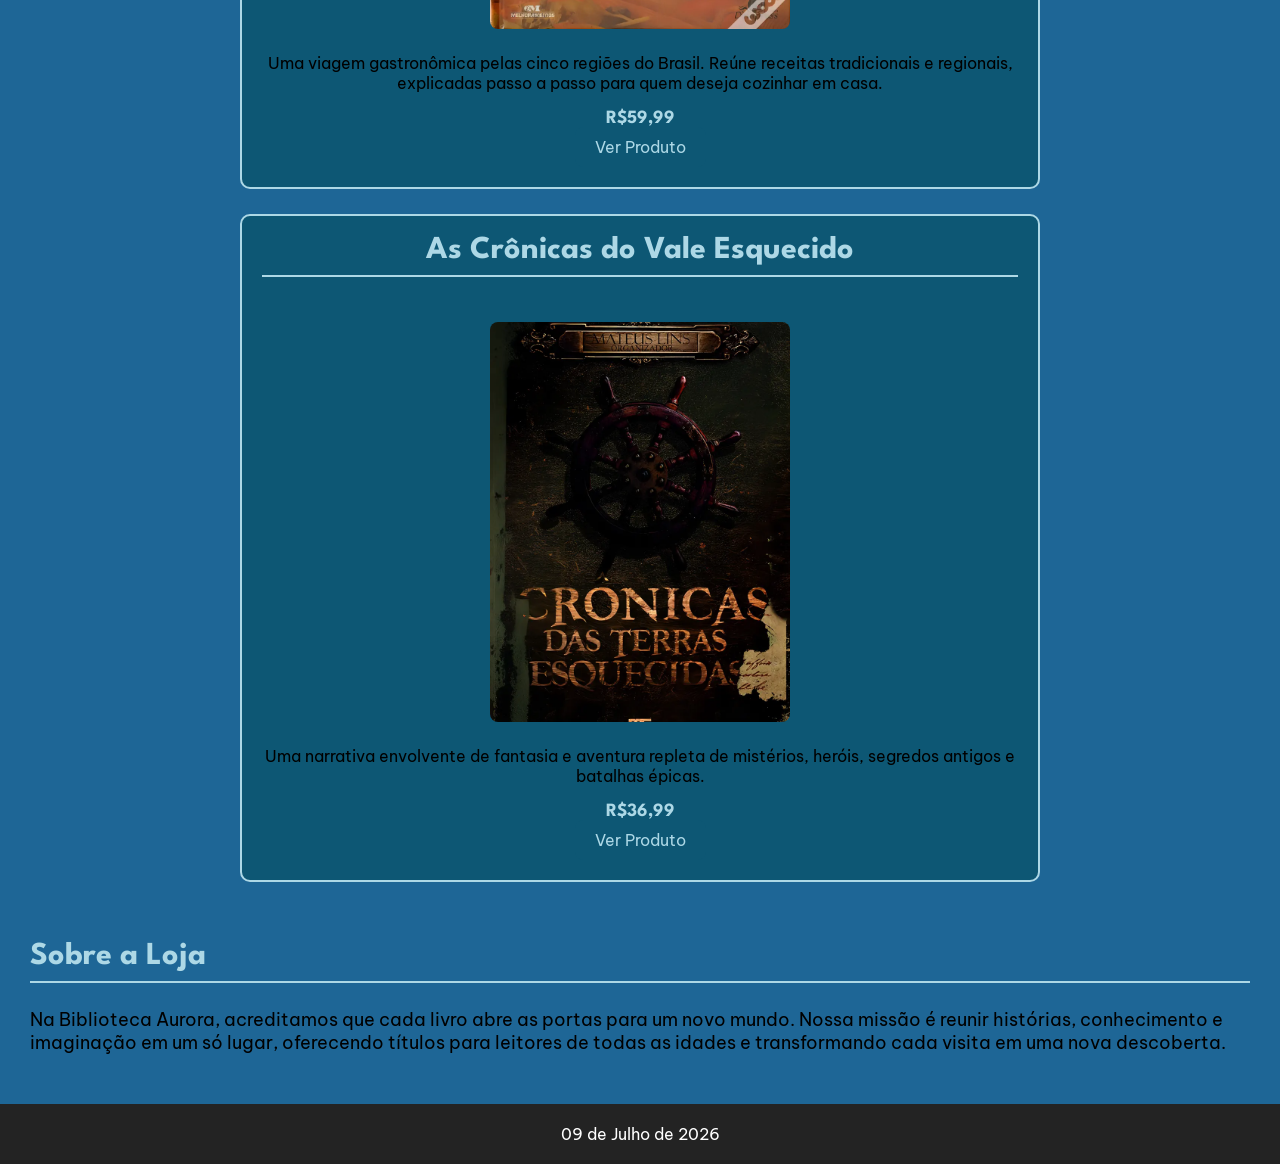
==== commit b0b501e5: "satanico3" ====
--- a/index.html
+++ b/index.html
@@ -1,109 +1,102 @@
-<!doctype html>
+<!DOCTYPE html>
 <html lang="pt-br">
-  <head>
-    <meta charset="UTF-8" />
-    <meta name="viewport" content="width=device-width, initial-scale=1.0" />
+
+<head>
+    <meta charset="UTF-8">
+    <meta name="viewport" content="width=device-width, initial-scale=1.0">
     <title>Biblioteca Aurora</title>
-    <link rel="stylesheet" href="style.css" />
-  </head>
+    <link rel="stylesheet" href="style.css">
+</head>
 
-  <body>
-    <!--Header e menu de navegação, visto em todas as páginas-->
+<body>
+<!--Header e menu de navegação, visto em todas as páginas-->
     <header>
-      <h1>Biblioteca Aurora</h1>
-      <h3>Onde cada página revela um novo horizonte.</h3>
+        <h1>Biblioteca Aurora</h1>
+        <h3>Onde cada página revela um novo horizonte.</h3>
 
-      <nav>
-        <ul>
-          <li><a href="index.html">Início</a></li>
-          <li><a href="produtos.html">Produtos</a></li>
-          <li><a href="contato.html">Contato</a></li>
-          <li><a href="nãoabra.html">Não Abra</a></li>
-        </ul>
-      </nav>
+        <nav>
+            <ul>
+                <li><a href="index.html">Início</a></li>
+                <li><a href="produtos.html">Produtos</a></li>
+                <li><a href="contato.html">Contato</a></li>
+            </ul>
+        </nav>
     </header>
 
     <main>
-      <!--Banner-->
-      <section class="banner">
-        <h2>Início</h2>
-        <p>
-          Livros para todos os gostos, inspirando novas histórias e grandes
-          descobertas. Explore nossa coleção cuidadosamente selecionada e
-          encontre desde clássicos inesquecíveis até lançamentos que despertam a
-          imaginação e o conhecimento.
-        </p>
-      </section>
+<!--Banner-->
+        <section class="banner">
+            <h2>Início</h2>
+            <p>Livros para todos os gostos, inspirando novas histórias e grandes descobertas. Explore nossa coleção
+            cuidadosamente selecionada e encontre desde clássicos inesquecíveis até lançamentos que despertam a
+            imaginação e o conhecimento.</p>
+        </section>
 
-      <!--Seção de produtos em destaque-->
+<!--Seção de produtos em destaque-->
 
-      <section>
-        <h1>Produtos em Destaque</h1>
-        <p class="aviso">
-          Para ver todos os livros, visite a página de Produtos.
-        </p>
-        <div class="produtosdestq">
-          <article class="card">
-            <h2>Maravilhas do Conhecimento Universal</h2>
-            <figure>
-              <img
-                src="enciclo.webp"
-                alt="Enciclopédia do Conhecimento Universal"
-              />
-              <figcaption>
-                Um guia completo e ricamente ilustrado que reúne fatos,
-                descobertas e a história do mundo. Ideal para consultas rápidas,
-                trabalhos escolares ou para quem tem curiosidade sobre ciência,
-                cultura e a humanidade.<br />
-              </figcaption>
-            </figure>
-            <h3><br />R$129,90</h3>
-            <a class="button" href="produtos.html#enciclopedia">Ver Produto</a>
-          </article>
-          <article class="card">
-            <h2>Sabores da Cozinha Brasileira</h2>
-            <figure>
-              <img src="culin.webp" alt="Sabores da Cozinha Brasileira" />
-              <figcaption>
-                Uma viagem gastronômica pelas cinco regiões do Brasil. Reúne
-                receitas tradicionais e regionais, explicadas passo a passo para
-                quem deseja cozinhar em casa.<br />
-              </figcaption>
-            </figure>
-            <h3><br />R$59,99</h3>
-            <a class="button" href="produtos.html#culinaria">Ver Produto</a>
-          </article>
-          <article class="card">
-            <h2>As Crônicas do Vale Esquecido</h2>
-            <figure>
-              <img src="cronic.webp" alt="As Crônicas do Vale Esquecido" />
-              <figcaption>
-                Uma narrativa envolvente de fantasia e aventura repleta de
-                mistérios, heróis, segredos antigos e batalhas épicas.<br />
-              </figcaption>
-            </figure>
-            <h3><br />R$36,99</h3>
-            <a class="button" href="produtos.html#cronicas">Ver Produto</a>
-          </article>
-        </div>
-      </section>
-      <!--Seção sobre a loja-->
-      <section class="sobre">
-        <h2>Sobre a Loja</h2>
+        <section >
+            <h1>Produtos em Destaque</h1>
+            <p class="aviso">Para ver todos os livros, visite a página de Produtos.</p>
+            <div class="produtosdestq">
+                <article class="card">
+                    <h2>Maravilhas do Conhecimento Universal</h2>
+                    <figure>
+                        <img src="enciclo.webp" alt="Enciclopédia do Conhecimento Universal">
+                        <figcaption>
+                            Um guia completo e ricamente ilustrado que reúne fatos, descobertas e a história do mundo.
+                            Ideal para consultas rápidas, trabalhos escolares ou para quem tem curiosidade sobre
+                            ciência, cultura e a humanidade.<br>
+                        </figcaption>
+                    </figure>
+                    <h3><br>R$129,90</h3>
+                    <a class="button" href="produtos.html#enciclopedia">Ver Produto</a>
+                </article>
+                <article class="card">
+                    <h2>Sabores da Cozinha Brasileira</h2>
+                    <figure>
+                        <img src="culin.webp" alt="Sabores da Cozinha Brasileira">
+                        <figcaption>
+                            Uma viagem gastronômica pelas cinco regiões do Brasil. Reúne receitas tradicionais e
+                            regionais, explicadas passo a passo para quem deseja cozinhar em casa.<br>
+                        </figcaption>
+                    </figure>
+                    <h3> <br>R$59,99</h3>
+                    <a class="button" href="produtos.html#culinaria">Ver Produto</a>
+                </article>
+                <article class="card">
+                    <h2>As Crônicas do Vale Esquecido</h2>
+                    <figure>
+                        <img src="cronic.webp" alt="As Crônicas do Vale Esquecido">
+                        <figcaption>
+                            Uma narrativa envolvente de fantasia e aventura repleta de mistérios, heróis, segredos
+                            antigos e batalhas épicas.<br>
+                        </figcaption>
+                    </figure>
+                    <h3><br>R$36,99</h3>
+                    <a class="button" href="produtos.html#cronicas">Ver Produto</a>
 
-        <p>
-          Na Biblioteca Aurora, acreditamos que cada livro abre as portas para
-          um novo mundo. Nossa missão é reunir histórias, conhecimento e
-          imaginação em um só lugar, oferecendo títulos para leitores de todas
-          as idades e transformando cada visita em uma nova descoberta.
-        </p>
-      </section>
+                </article>
+
+            </div>
+
+        </section>
+<!--Seção sobre a loja-->
+        <section class="sobre">
+            <h2>Sobre a Loja</h2>
+
+            <p>
+                Na Biblioteca Aurora, acreditamos que cada livro abre as portas para um novo mundo. Nossa missão é
+                reunir histórias, conhecimento e imaginação em um só lugar, oferecendo títulos para leitores de todas as
+                idades e transformando cada visita em uma nova descoberta.
+            </p>
+        </section>
     </main>
 
-    <!--Footer, visto em todas as página-->
+<!--Footer, visto em todas as página-->
 
     <footer>
-      <time datetime="2026-07-09">09 de Julho de 2026</time>
+     <time datetime="2026-07-09">09 de Julho de 2026</time>
     </footer>
-  </body>
+</body>
+
 </html>
--- a/style.css
+++ b/style.css
@@ -1,188 +1,177 @@
 @font-face {
-  font-family: "LeagueSpartan-Bold";
-  src: url("LeagueSpartan-Bold.ttf");
+    font-family: "LeagueSpartan-Bold";
+    src: url("LeagueSpartan-Bold.ttf");
 }
 
 @font-face {
-  font-family: "BeVietnamPro";
-  src: url("BeVietnamPro-Regular.ttf");
+    font-family: "BeVietnamPro";
+    src: url("BeVietnamPro-Regular.ttf");
 }
 
 @font-face {
-  font-family: "BeVietnamPro-Bold";
-  src: url("BeVietnamPro-Bold.ttf");
+    font-family: "BeVietnamPro-Bold";
+    src: url("BeVietnamPro-Bold.ttf");
 }
 
 * {
-  margin: 0;
-  padding: 0;
-  box-sizing: border-box;
+    margin: 0;
+    padding: 0;
+    box-sizing: border-box;
 }
 
-body {
-  font-family: "BeVietnamPro", sans-serif;
-  background-color: #0d0d0d;
+body{
+    font-family: "BeVietnamPro", sans-serif;
+    background-color: rgb(30, 102, 150);
 
-  min-height: 100vh;
-  display: flex;
-  flex-direction: column;
+    min-height: 100vh;
+    display: flex;
+    flex-direction: column;
 }
 
+
+
 header {
-  font-size: large;
-  position: relative;
-  background-color: #1a1a1a;
-  padding: 40px 30px;
-  text-align: center;
+    font-size: large;
+    position: relative;
+    background-color:rgb(13, 87, 116);
+    padding: 40px 30px;
+    text-align: center;
 }
 
 header h1 {
-  font-family: "LeagueSpartan-Bold", sans-serif;
-  color: #8b0000;
-  margin-bottom: 10px;
-  text-align: left;
+    font-family: "LeagueSpartan-Bold", sans-serif;
+    color: lightblue;
+    margin-bottom: 10px;
 }
 
 header h3 {
-  color: #8b0000;
-  padding: 15px;
-  font-size: medium;
-  font-style: italic;
-  text-align: left;
+    color: lightblue;
+    padding: 15px;
+    font-size: medium;
+    font-style: italic;
 }
 
 nav {
-  text-align: center;
-  top: 30px;
-  right: 30px;
+    position: absolute;
+    top: 30px;
+    right: 30px;
 }
 
 nav ul {
-  display: flex;
-  list-style: none;
-  gap: 10px;
-  margin: 0;
-  padding: 0;
-  font-size: medium;
-  text-align: center;
+    display: flex;
+    list-style: none;
+    gap: 10px;
+    margin: 0;
+    padding: 0;
+    font-size: medium;
 }
 
 nav a {
-  font-family: "BeVietnamPro", sans-serif;
-  color: #8b0000;
-  text-decoration: none;
-  padding: 8px 12px;
-  border-radius: 6px;
+    font-family: "BeVietnamPro", sans-serif;
+    color: lightblue;
+    text-decoration: none;
+    padding: 8px 12px;
+    border-radius: 6px;
 }
 
 nav a:hover {
-  background-color: #b90000;
-  font-family: "BeVietnamPro-Bold";
+    background-color: rgb(13, 87, 116);
+    font-family: "BeVietnamPro-Bold";
 }
 
 form {
-  background-color: #ff0000;
-  border: 2px solid rgb(0, 0, 0);
-  border-radius: 10px;
-  padding: 20px;
-  text-align: left;
-  font-size: larger;
+    background-color:rgb(13, 87, 116);
+    border: 2px solid lightblue;
+    border-radius: 10px;
+    padding: 20px;
+    text-align: left;
+    font-size:larger;
+
 }
 
-h1,
-h2,
-h3,
-h4 {
-  font-family: "LeagueSpartan-Bold", sans-serif;
-  color: #c1121f;
+h1, h2, h3, h4 {
+    font-family: "LeagueSpartan-Bold", sans-serif;
+    color: lightblue;
 }
 
-main {
-  flex: 1;
+main{
+    flex: 1;
 }
 
 main p {
-  font-size: large;
+    font-size: large
 }
 
-.banner p {
-  font-size: large;
+.banner p{
+    font-size: large
 }
 
-.aviso {
-  font-size: small;
+.aviso{
+    font-size: small
 }
 
 .produtosdestq {
-  display: flex;
-  justify-content: center;
-  gap: 25px;
-  flex-wrap: wrap;
+    display: flex;
+    justify-content: center;
+    gap: 25px;
+    flex-wrap: wrap;
 }
 
 .catalogo {
-  display: flex;
-  justify-content: center;
-  gap: 25px;
-  flex-wrap: wrap;
+    display: flex;
+    justify-content: center;
+    gap: 25px;
+    flex-wrap: wrap;
 }
 
 .card {
-  max-width: 800px;
-  max-height: 800px;
-  background-color: #680000;
-  border: 2px solid rgb(0, 0, 0);
-  border-radius: 10px;
-  padding: 20px;
-  text-align: center;
+    max-width: 800px;
+    max-height: 800px;
+    background-color:rgb(13, 87, 116);
+    border: 2px solid lightblue;
+    border-radius: 10px;
+    padding: 20px;
+    text-align: center;
 }
 
 section {
-  padding: 30px;
-  color: #c1121f;
+    padding: 30px;
 }
 
 section h2 {
-  font-size: 2rem;
-  border-bottom: 2px solid rgb(0, 0, 0);
-  padding-bottom: 10px;
-  margin-bottom: 25px;
+    font-size: 2rem;
+    border-bottom: 2px solid lightblue;
+    padding-bottom: 10px;
+    margin-bottom: 25px; 
 }
 
 img {
-  width: 300px;
-  height: 400px;
-  object-fit: cover;
-  border-radius: 8px;
-  margin: 20px auto;
+    width: 300px;
+    height: 400px;
+    object-fit: cover;
+    border-radius: 8px;
+    margin: 20px auto;
 }
 
 .button {
-  display: inline-block;
-  padding: 10px 20px;
-  background-color: #b90000;
-  color: #f2f2f2;
-  border-radius: 8px;
-  text-decoration: none;
-  cursor: pointer;
+    display:inline-block;
+    padding: 10px 20px;
+    background-color:rgb(13, 87, 116);
+    color:lightblue;
+    border-radius: 8px;
+    text-decoration: none;
+    cursor: pointer;
 }
 
 .button:hover {
-  font-family: "BeVietnamPro-Bold";
-  background-color: #dd0000;
+    font-family: "BeVietnamPro-Bold";
+    background-color:rgb(13, 87, 116);
 }
 
 footer {
-  background-color: #1a1a1a;
-  color: #c1121f;
-  padding: 20px;
-  margin-top: 20px;
-  text-align: center;
+    background-color: rgb(35, 35, 35);
+    color:white;
+    padding: 20px;
+    margin-top: 20px;
+    text-align: center;
 }
-main p {
-  color: #c1121f;
-}
-img#paulao{
-    height: 2000px;
-    width: 2000px;
-}
